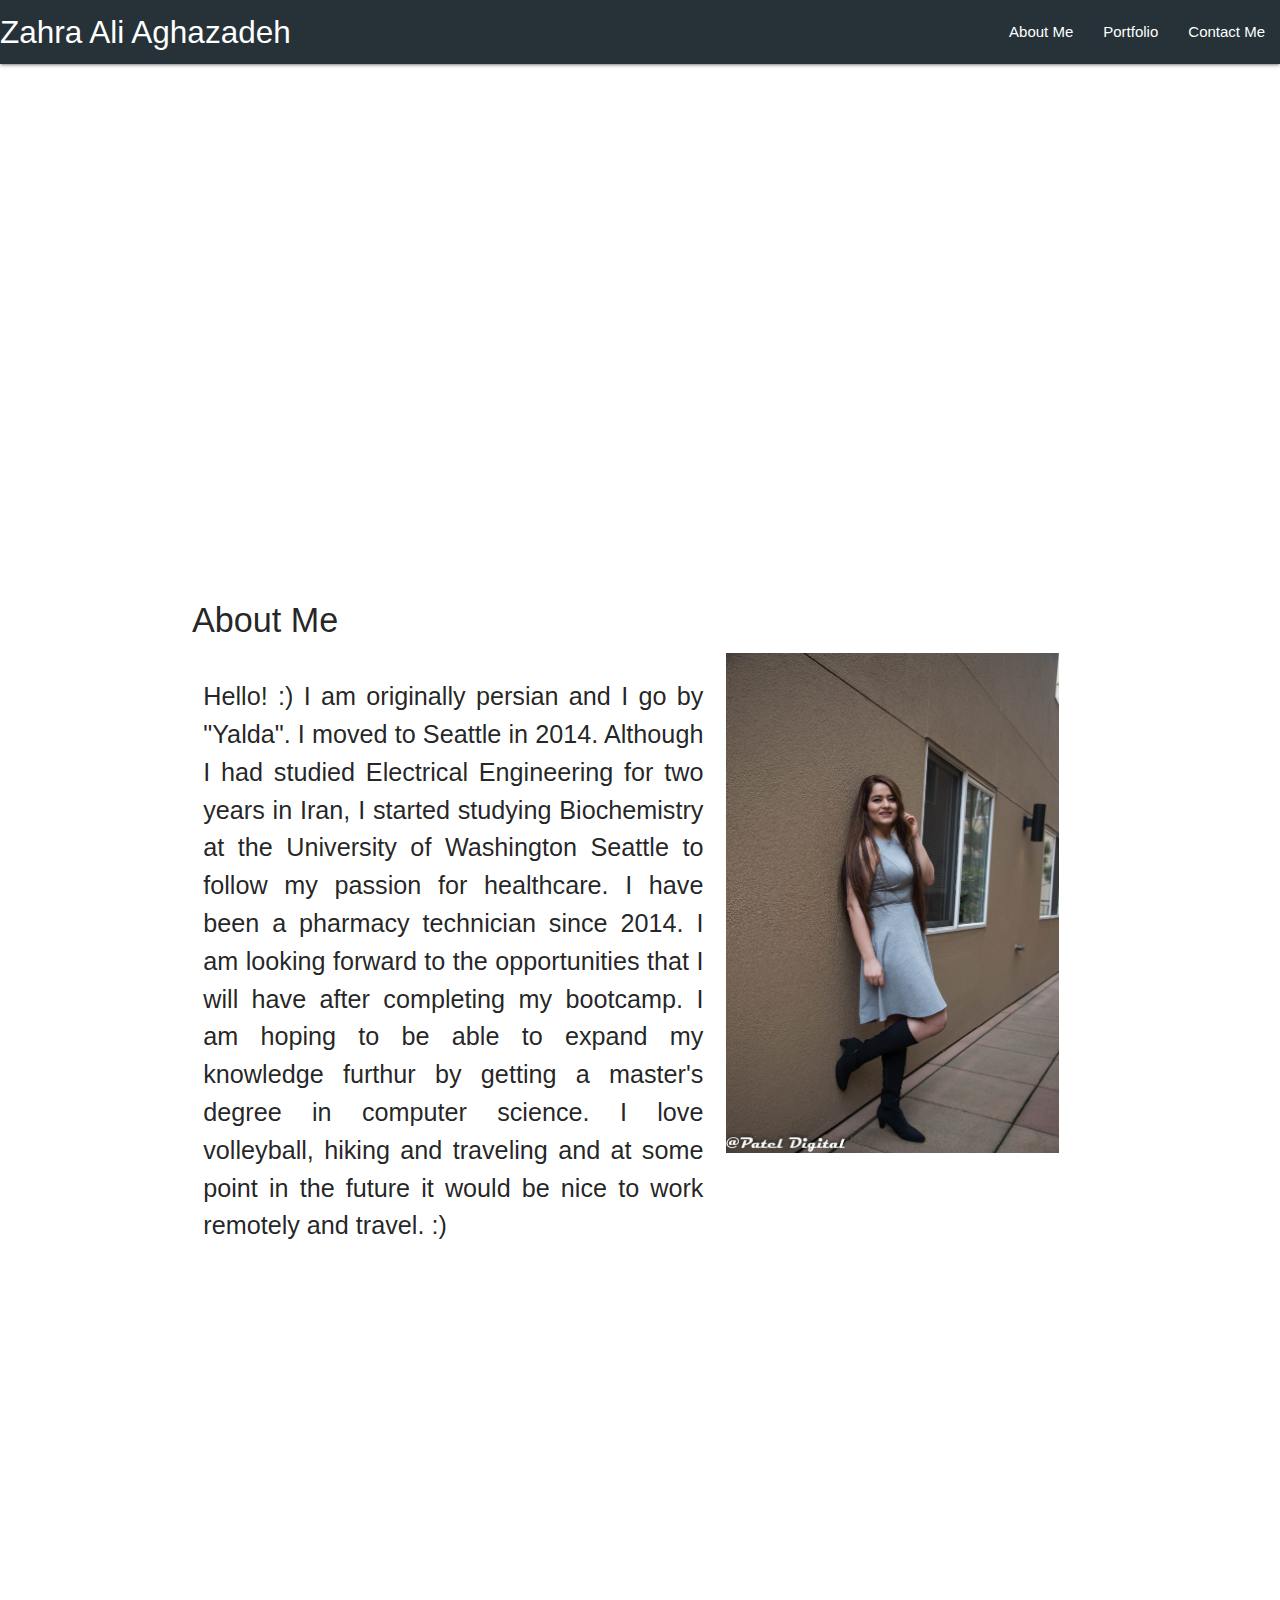
==== index.html @ e3c4264f "made files , used materialize for styling, about me finished" ====
<!DOCTYPE html>
<html lang="en">

<head>
  <meta charset="UTF-8">
  <meta name="viewport" content="width=device-width, initial-scale=1.0">
  <title>Document</title>
  <!-- materialize -->
  <link rel="stylesheet" href="https://cdnjs.cloudflare.com/ajax/libs/materialize/1.0.0/css/materialize.min.css">

  <!-- link css -->
  <link rel="stylesheet" href="style.css">

</head>

<body>
  <!-- navbar -->
  <nav>
    <div class="nav-wrapper navbar">
      <a href="#" class="brand-logo">Zahra Ali Aghazadeh</a>
      <ul id="nav-mobile" class="right hide-on-med-and-down">
        <li><a href="index.html">About Me</a></li>
        <li><a href="portfolio.html">Portfolio</a></li>
        <li><a href="contact.html">Contact Me</a></li>
      </ul>
    </div>
  </nav>





  <!-- Start Parallax  -->
  <div class="parallax-container">
    <div class="parallax"><img src="assets/images/backgroundimage2.png" class="responsive-img" alt="Parallax"></div>
  </div>
  <div class="section white">
    <div class="row container">
      <h4 class="light">About Me</h4>
      <div class="row">
        <div class="col s5 push-s7  ">
          <span class="flow-text"><img id="profilephoto" src="assets/images/profilephoto.jpg" alt=""></span>
        </div>
        <div class="col s7 pull-s5 ">
          <span class="flow-text">
            <p align="justify">
              Hello! :) I am originally persian and I go by "Yalda". I moved to Seattle in 2014. Although I had studied
              Electrical Engineering for two years in Iran, I started studying Biochemistry at the University of
              Washington Seattle to follow my passion for healthcare. I have been a pharmacy technician since 2014. I am
              looking forward to the opportunities that I will have after completing my bootcamp. I am hoping to be able
              to expand my knowledge furthur by getting a master's degree in computer science. I love volleyball, hiking
              and traveling and at some point in the future it would be nice to work remotely and travel. :)
            </p>
          </span>
        </div>

      </div>
    </div>
  </div>
  <div class="parallax-container">
    <div class="parallax"><img src="assets/images/backgroundimage2.png" class="responsive-img" alt="Parallax"></div>
  </div>
  <!-- End Parallax  -->

  <!-- Start Parallax Javascript -->
  <script type="text/javascript">
    $(document).ready(function () {
      $('.parallax').parallax();
    });
  </script>
  <!-- EndParallax Javascript -->













  <!-- link JQuery -->
  <script src="https://ajax.googleapis.com/ajax/libs/jquery/3.4.1/jquery.min.js"></script>
  <!-- link js -->
  <script src="script.js"></script>

</body>

</html>
---- style.css ----
.navbar{
    background-color:#263238;
}

#profilephoto{
    height: 500px;
    
}

body{
    /* background-color:#000000 ; */
    background-image: url(https://images.unsplash.com/photo-1541450711770-551bbd9ab9d6?ixlib=rb-1.2.1&ixid=eyJhcHBfaWQiOjEyMDd9&auto=format&fit=crop&w=800&q=60);
}
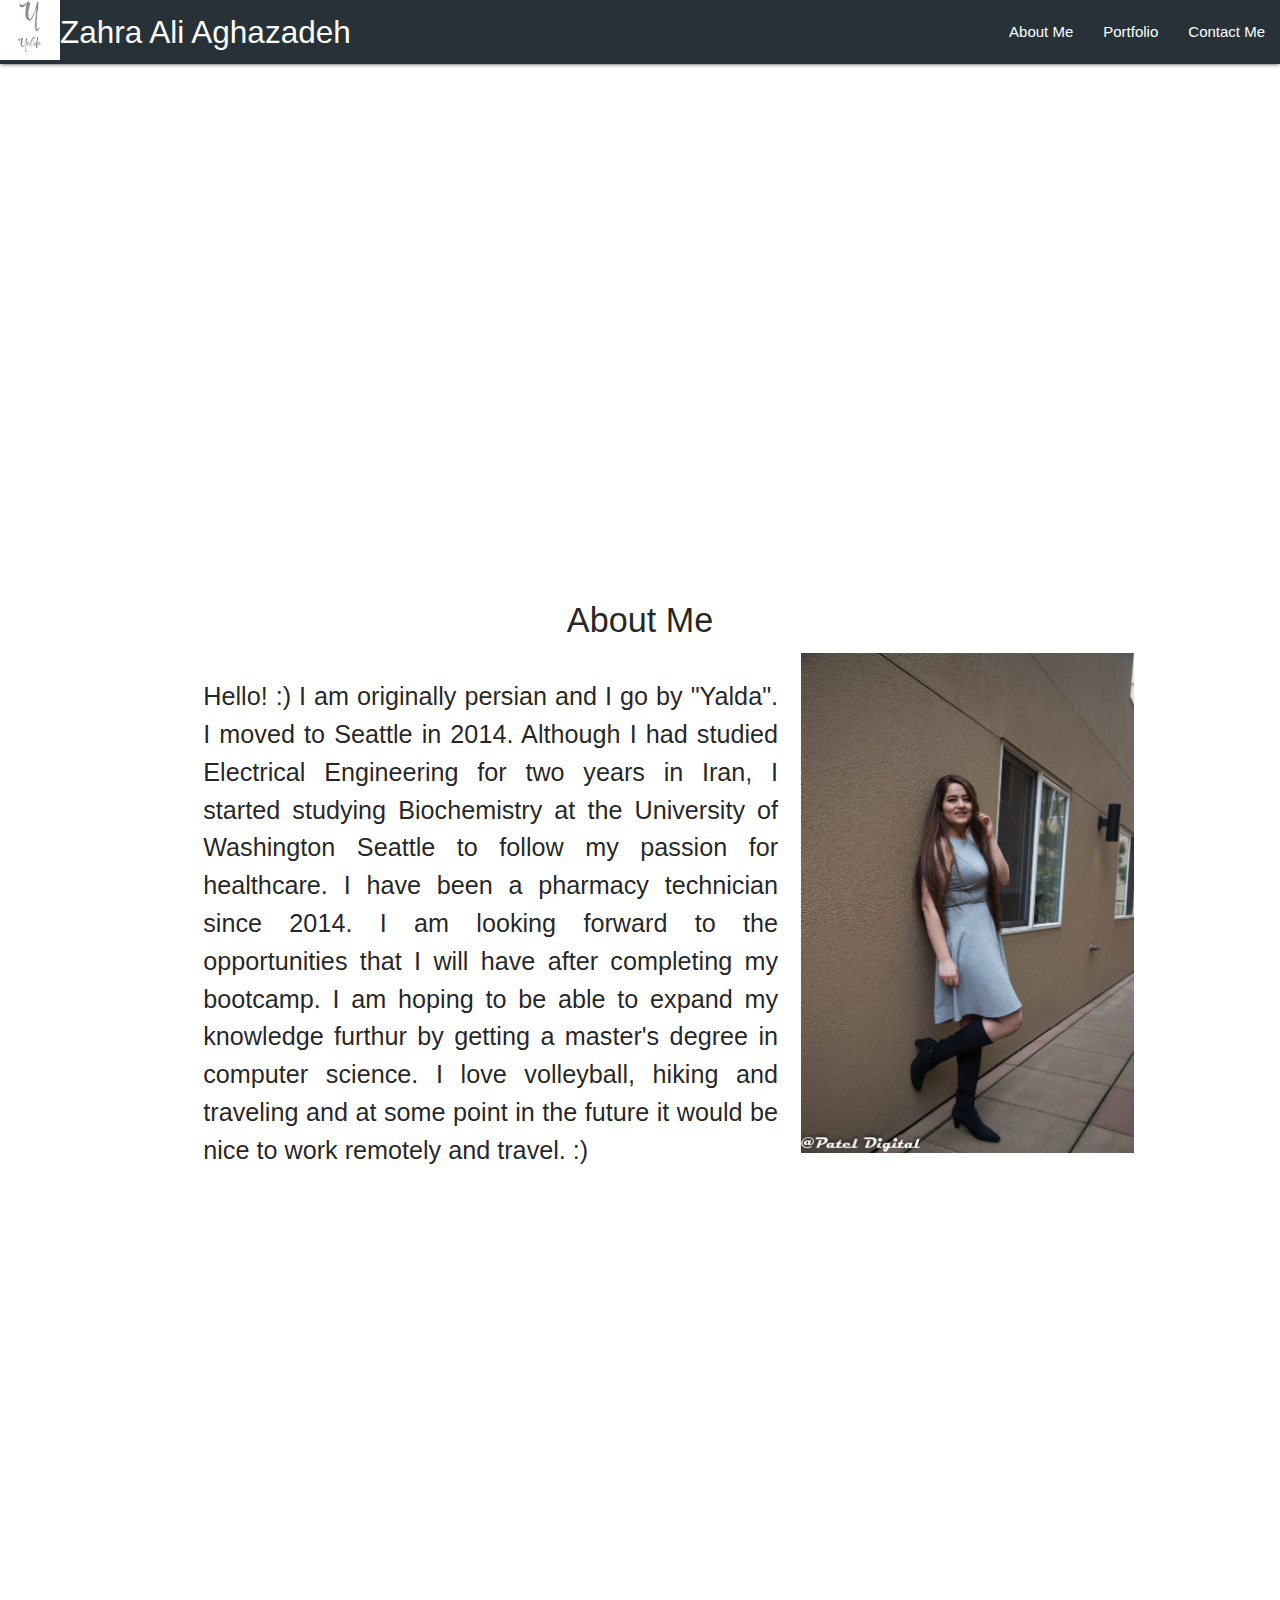
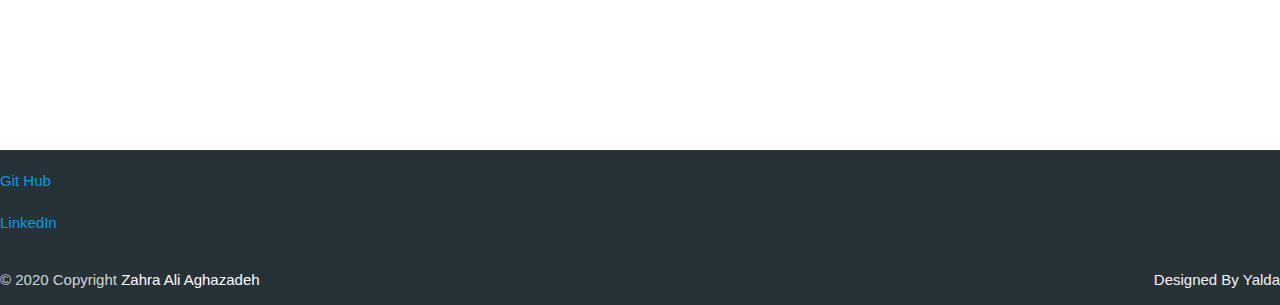
==== commit 0570548f: "fixed column bug in about me removed pull/push, fixed footer github n linked in" ====
--- a/index.html
+++ b/index.html
@@ -17,7 +17,9 @@
   <!-- navbar -->
   <nav>
     <div class="nav-wrapper navbar">
+      <img class="logo" src="assets/images/logo2.png" alt="">
       <a href="#" class="brand-logo">Zahra Ali Aghazadeh</a>
+
       <ul id="nav-mobile" class="right hide-on-med-and-down">
         <li><a href="index.html">About Me</a></li>
         <li><a href="portfolio.html">Portfolio</a></li>
@@ -36,12 +38,9 @@
   </div>
   <div class="section white">
     <div class="row container">
-      <h4 class="light">About Me</h4>
-      <div class="row">
-        <div class="col s5 push-s7  ">
-          <span class="flow-text"><img id="profilephoto" src="assets/images/profilephoto.jpg" alt=""></span>
-        </div>
-        <div class="col s7 pull-s5 ">
+      <h4 class="light center-align">About Me</h4>
+      <div class="row center-align">
+        <div class="col s12 m6 l8 ">
           <span class="flow-text">
             <p align="justify">
               Hello! :) I am originally persian and I go by "Yalda". I moved to Seattle in 2014. Although I had studied
@@ -52,6 +51,9 @@
               and traveling and at some point in the future it would be nice to work remotely and travel. :)
             </p>
           </span>
+        </div>
+        <div class="col s12 m6 l4 ">
+          <span class="flow-text"><img id="profilephoto" src="assets/images/profilephoto.jpg" alt=""></span>
         </div>
 
       </div>
@@ -72,7 +74,22 @@
 
 
 
+  <footer class="page-footer">
+    <div class="row">
+      <a href="https://github.com/zahraaliaghazadeh">Git Hub</a>
+    </div>
 
+    <div class="row">
+      <a href="www.linkedin.com/in/yalda-aghazade">LinkedIn</a>
+    </div>
+    <div class="footer-copyright">
+      <div class="col l6 m6 s12">&copy; 2020 Copyright <a class="white-text text-lighten-4" href=""
+          target="_blank">Zahra Ali Aghazadeh</a></div>
+
+      <div class="col l6 m6 s12"><a class="grey-text text-lighten-4 right" href="" target="_blank">Designed By Yalda</a>
+      </div>
+    </div>
+  </footer>
 
 
 
--- a/style.css
+++ b/style.css
@@ -10,4 +10,13 @@
 body{
     /* background-color:#000000 ; */
     background-image: url(https://images.unsplash.com/photo-1541450711770-551bbd9ab9d6?ixlib=rb-1.2.1&ixid=eyJhcHBfaWQiOjEyMDd9&auto=format&fit=crop&w=800&q=60);
+}
+
+.page-footer{
+    background-color:#263238;
+}
+
+.logo{
+    height: 60px;
+    width: 60px;
 }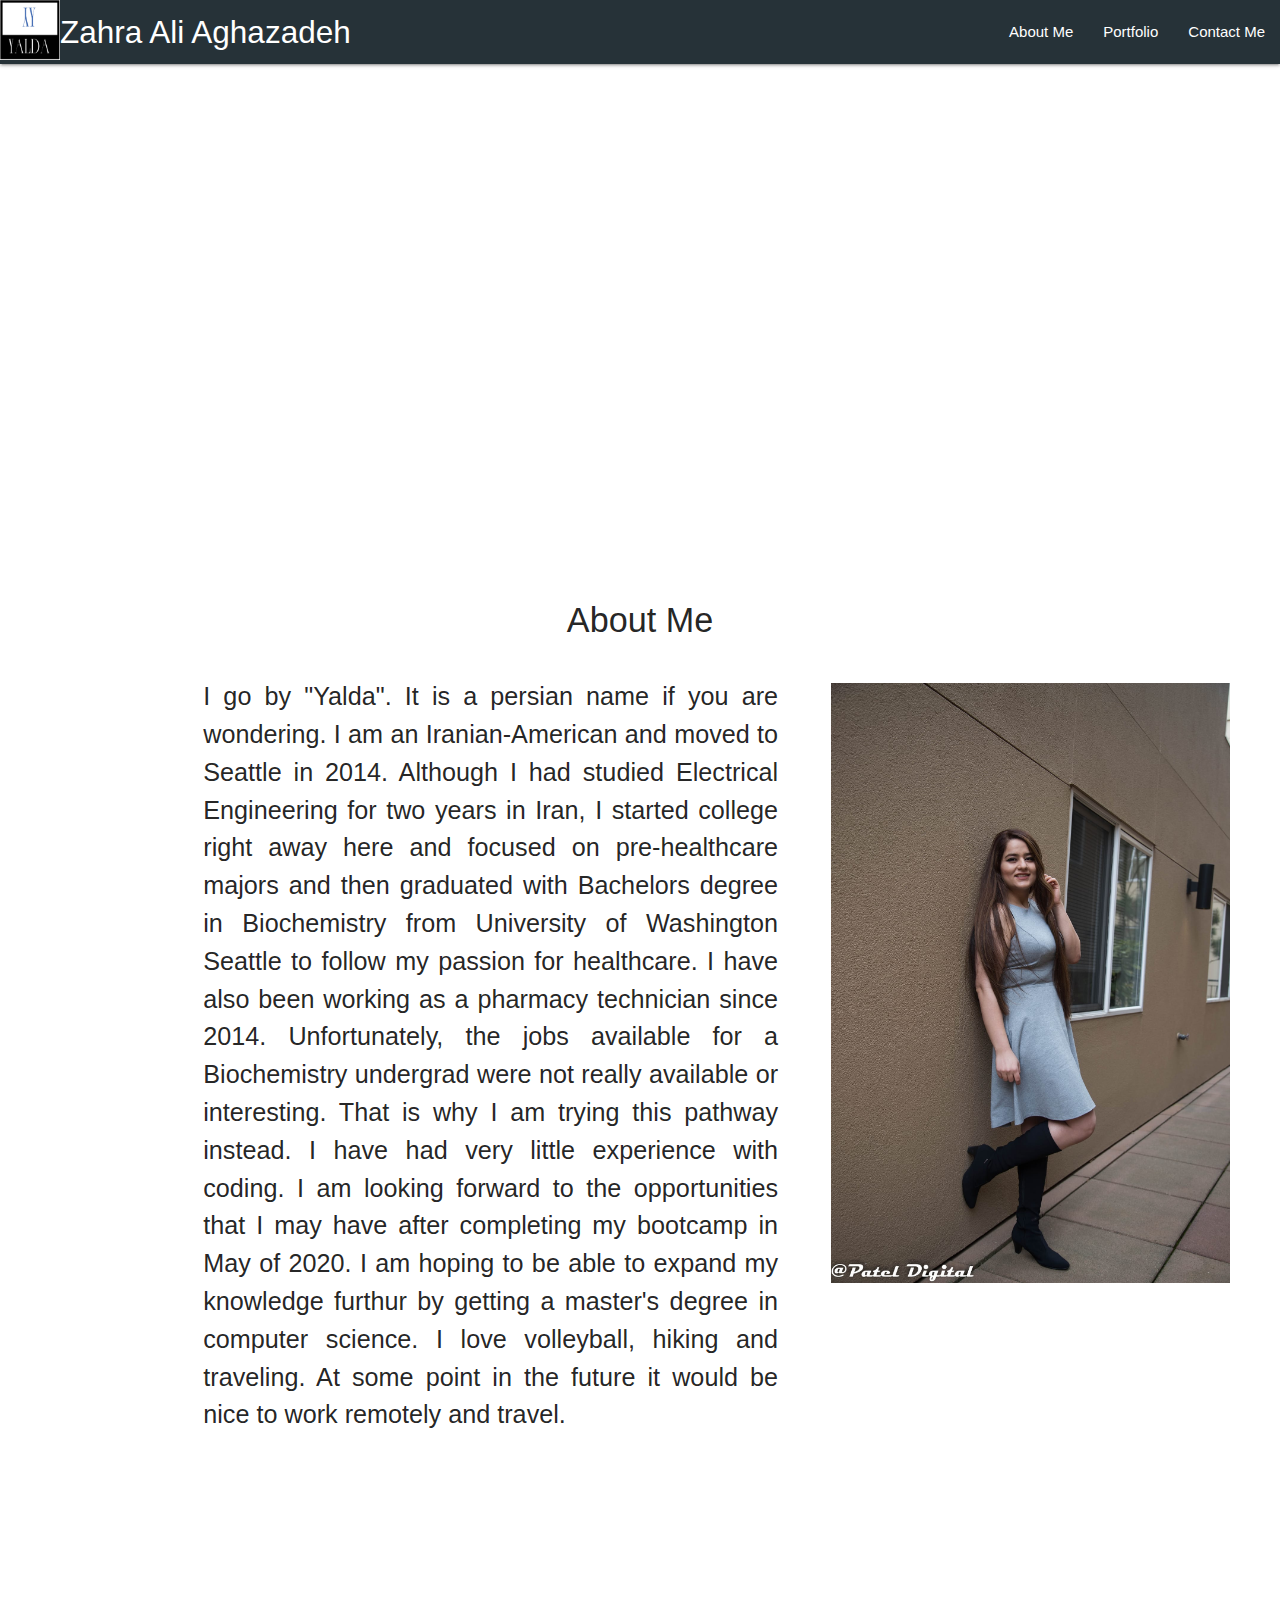
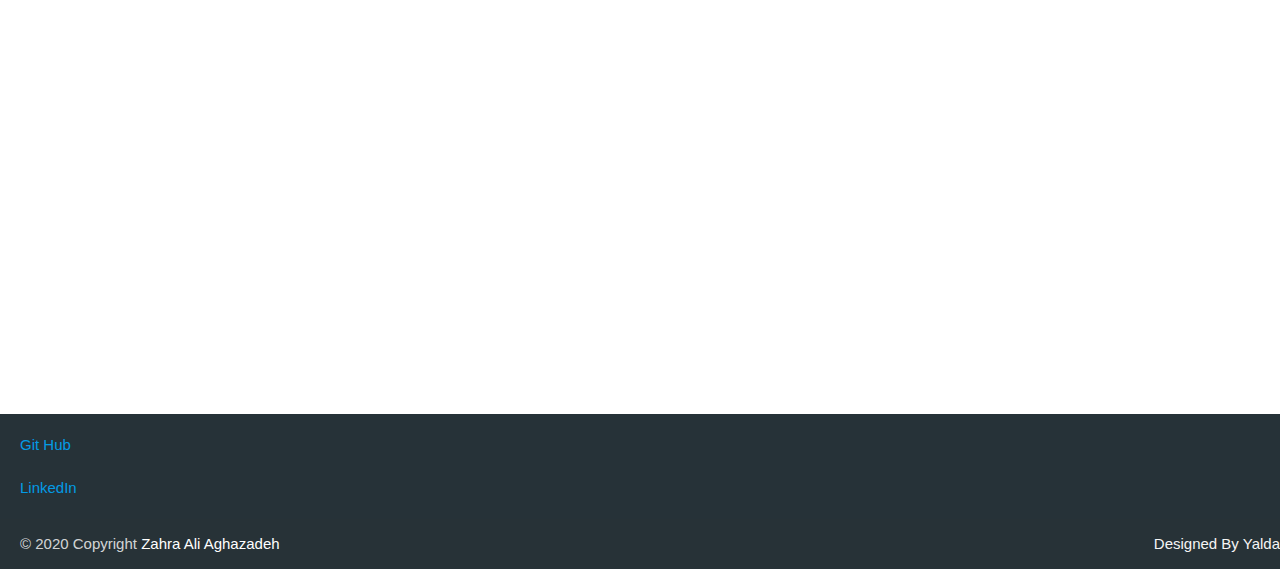
==== commit fc2abb85: "added contact me text inputs and edited footer margins" ====
--- a/index.html
+++ b/index.html
@@ -17,7 +17,7 @@
   <!-- navbar -->
   <nav>
     <div class="nav-wrapper navbar">
-      <img class="logo" src="assets/images/logo2.png" alt="">
+      <img class="logo" src="assets/images/logo1.png" alt="">
       <a href="#" class="brand-logo">Zahra Ali Aghazadeh</a>
 
       <ul id="nav-mobile" class="right hide-on-med-and-down">
@@ -43,12 +43,10 @@
         <div class="col s12 m6 l8 ">
           <span class="flow-text">
             <p align="justify">
-              Hello! :) I am originally persian and I go by "Yalda". I moved to Seattle in 2014. Although I had studied
-              Electrical Engineering for two years in Iran, I started studying Biochemistry at the University of
-              Washington Seattle to follow my passion for healthcare. I have been a pharmacy technician since 2014. I am
-              looking forward to the opportunities that I will have after completing my bootcamp. I am hoping to be able
-              to expand my knowledge furthur by getting a master's degree in computer science. I love volleyball, hiking
-              and traveling and at some point in the future it would be nice to work remotely and travel. :)
+              I go by "Yalda". It is a persian name if you are wondering. I am an Iranian-American and moved to Seattle in 2014. Although I had studied Electrical Engineering for two years in Iran, I started college right away here and focused on pre-healthcare majors and then graduated with Bachelors degree in Biochemistry from University of Washington Seattle to follow my passion for healthcare. I have also been working as a pharmacy technician since 2014. Unfortunately, the jobs available for a Biochemistry undergrad were not really available or interesting. That is why I am trying this pathway instead.
+              I have had very little experience with coding. I am looking forward to the opportunities that I may have after completing my bootcamp in May of 2020. I am hoping to be able
+              to expand my knowledge furthur by getting a master's degree in computer science. 
+              I love volleyball, hiking and traveling. At some point in the future it would be nice to work remotely and travel.
             </p>
           </span>
         </div>
@@ -76,17 +74,17 @@
 
   <footer class="page-footer">
     <div class="row">
-      <a href="https://github.com/zahraaliaghazadeh">Git Hub</a>
+      <a class="footertext" href="https://github.com/zahraaliaghazadeh">Git Hub</a>
     </div>
 
     <div class="row">
-      <a href="www.linkedin.com/in/yalda-aghazade">LinkedIn</a>
+      <a class="footertext" href="www.linkedin.com/in/yalda-aghazade">LinkedIn</a>
     </div>
     <div class="footer-copyright">
-      <div class="col l6 m6 s12">&copy; 2020 Copyright <a class="white-text text-lighten-4" href=""
+      <div class="col l6 m6 s12 footertext">&copy; 2020 Copyright <a class="white-text text-lighten-4" href=""
           target="_blank">Zahra Ali Aghazadeh</a></div>
 
-      <div class="col l6 m6 s12"><a class="grey-text text-lighten-4 right" href="" target="_blank">Designed By Yalda</a>
+      <div class="col l6 m6 s12 footertext"><a class="grey-text text-lighten-4 right" href="" target="_blank">Designed By Yalda</a>
       </div>
     </div>
   </footer>
--- a/style.css
+++ b/style.css
@@ -3,7 +3,9 @@
 }
 
 #profilephoto{
-    height: 500px;
+    height: 600px;
+    margin: 30px;
+
     
 }
 
@@ -19,4 +21,9 @@
 .logo{
     height: 60px;
     width: 60px;
+}
+
+
+.footertext{
+    margin-left: 20px;
 }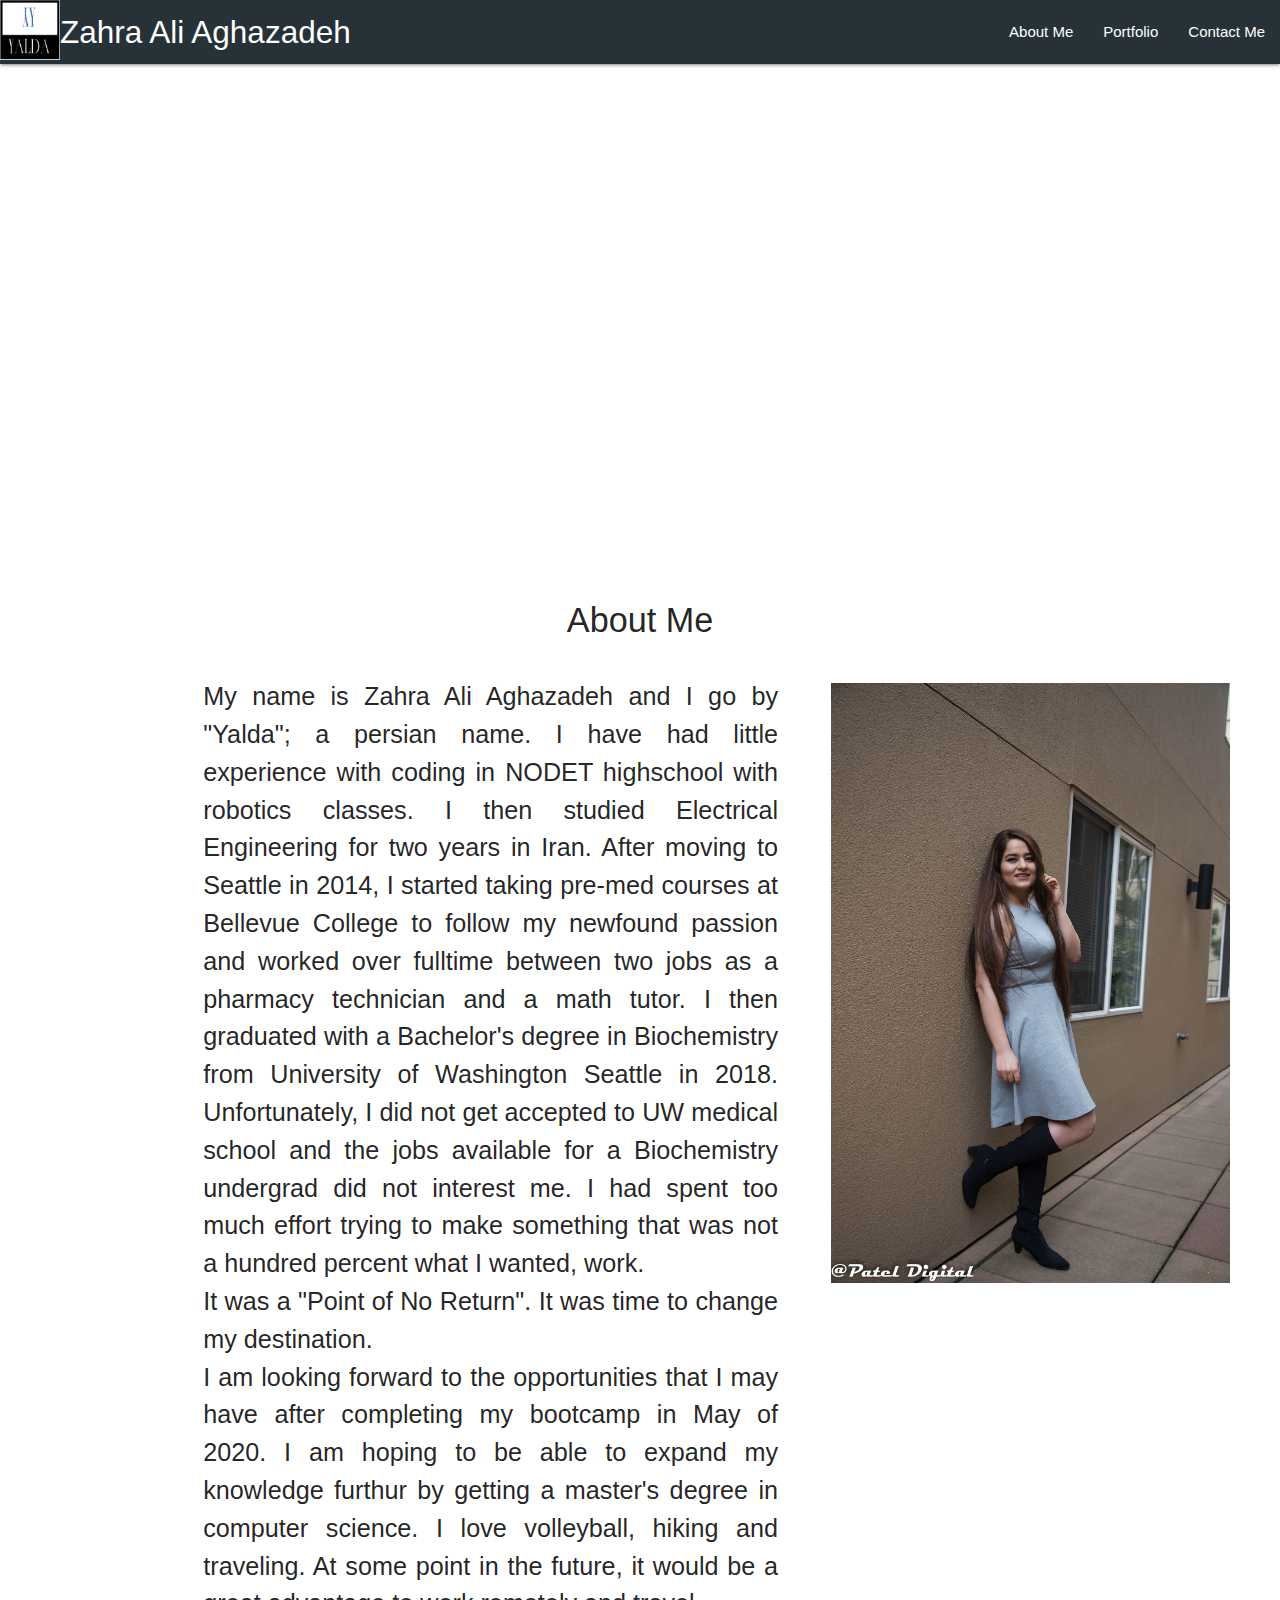
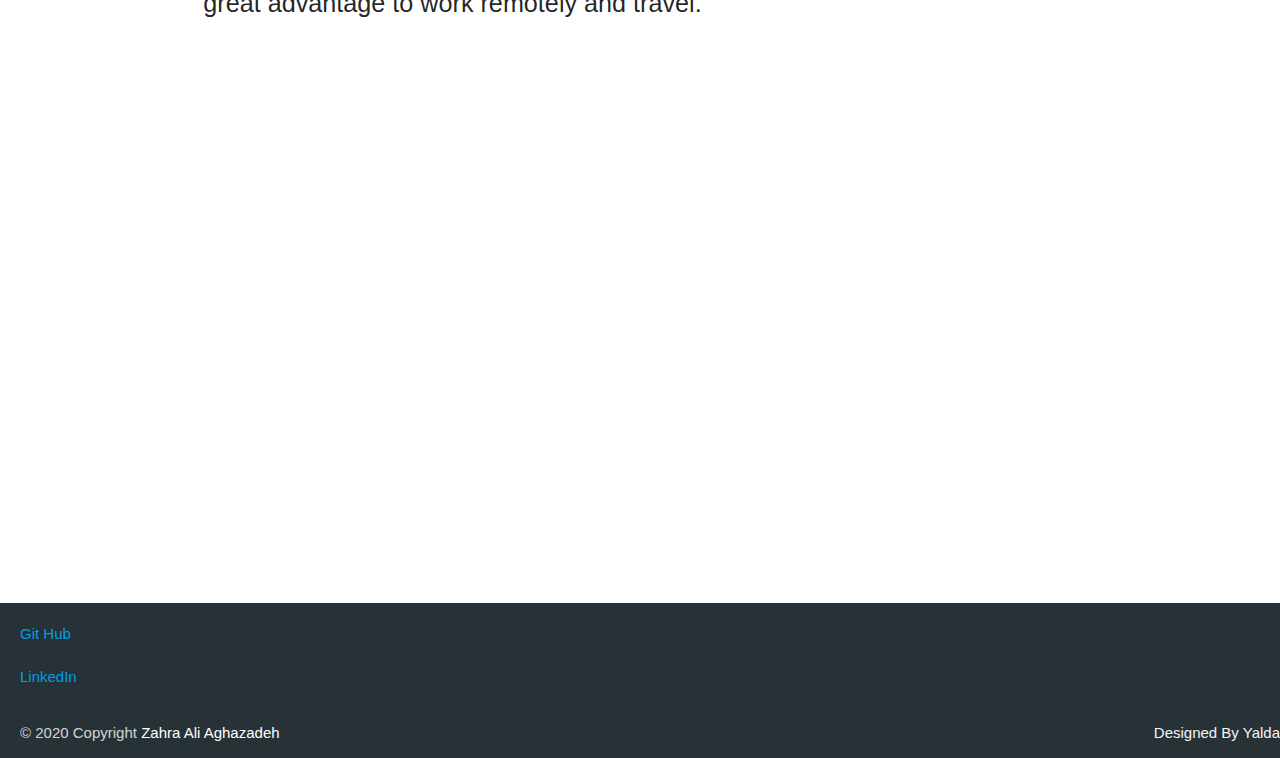
==== commit 3c2de2d8: "changed my about me paragraph and updated readme, tried to fix the screen size change in about me bu" ====
--- a/index.html
+++ b/index.html
@@ -36,21 +36,20 @@
   <div class="parallax-container">
     <div class="parallax"><img src="assets/images/backgroundimage2.png" class="responsive-img" alt="Parallax"></div>
   </div>
-  <div class="section white">
-    <div class="row container">
+  <div class="section white center-align">
+    <div class="row container center-align">
       <h4 class="light center-align">About Me</h4>
       <div class="row center-align">
-        <div class="col s12 m6 l8 ">
+        <div class="col s12 m6 l8">
           <span class="flow-text">
             <p align="justify">
-              I go by "Yalda". It is a persian name if you are wondering. I am an Iranian-American and moved to Seattle in 2014. Although I had studied Electrical Engineering for two years in Iran, I started college right away here and focused on pre-healthcare majors and then graduated with Bachelors degree in Biochemistry from University of Washington Seattle to follow my passion for healthcare. I have also been working as a pharmacy technician since 2014. Unfortunately, the jobs available for a Biochemistry undergrad were not really available or interesting. That is why I am trying this pathway instead.
-              I have had very little experience with coding. I am looking forward to the opportunities that I may have after completing my bootcamp in May of 2020. I am hoping to be able
-              to expand my knowledge furthur by getting a master's degree in computer science. 
-              I love volleyball, hiking and traveling. At some point in the future it would be nice to work remotely and travel.
+              My name is Zahra Ali Aghazadeh and I go by "Yalda"; a persian name. I have had little experience with coding in NODET highschool with robotics classes. I then studied Electrical Engineering for two years in Iran. After moving to Seattle in 2014, I started taking pre-med courses at Bellevue College to follow my newfound passion and worked over fulltime between two jobs as a pharmacy technician and a math tutor. I then graduated with a Bachelor's degree in Biochemistry from University of Washington Seattle in 2018. Unfortunately, I did not get accepted to UW medical school and the jobs available for a Biochemistry undergrad did not interest me. I had spent too much effort trying to make something that was not a hundred percent what I wanted, work.<br> It was a "Point of No Return". It was time to change my destination. <br>
+              I am looking forward to the opportunities that I may have after completing my bootcamp in May of 2020. I am hoping to be able to expand my knowledge furthur by getting a master's degree in computer science. 
+              I love volleyball, hiking and traveling. At some point in the future, it would be a great advantage to work remotely and travel. 
             </p>
           </span>
         </div>
-        <div class="col s12 m6 l4 ">
+        <div class="col s12 m6 l4">
           <span class="flow-text"><img id="profilephoto" src="assets/images/profilephoto.jpg" alt=""></span>
         </div>
 
--- a/style.css
+++ b/style.css
@@ -26,4 +26,8 @@
 
 .footertext{
     margin-left: 20px;
+}
+
+.brand-logo{
+    position: absolute;
 }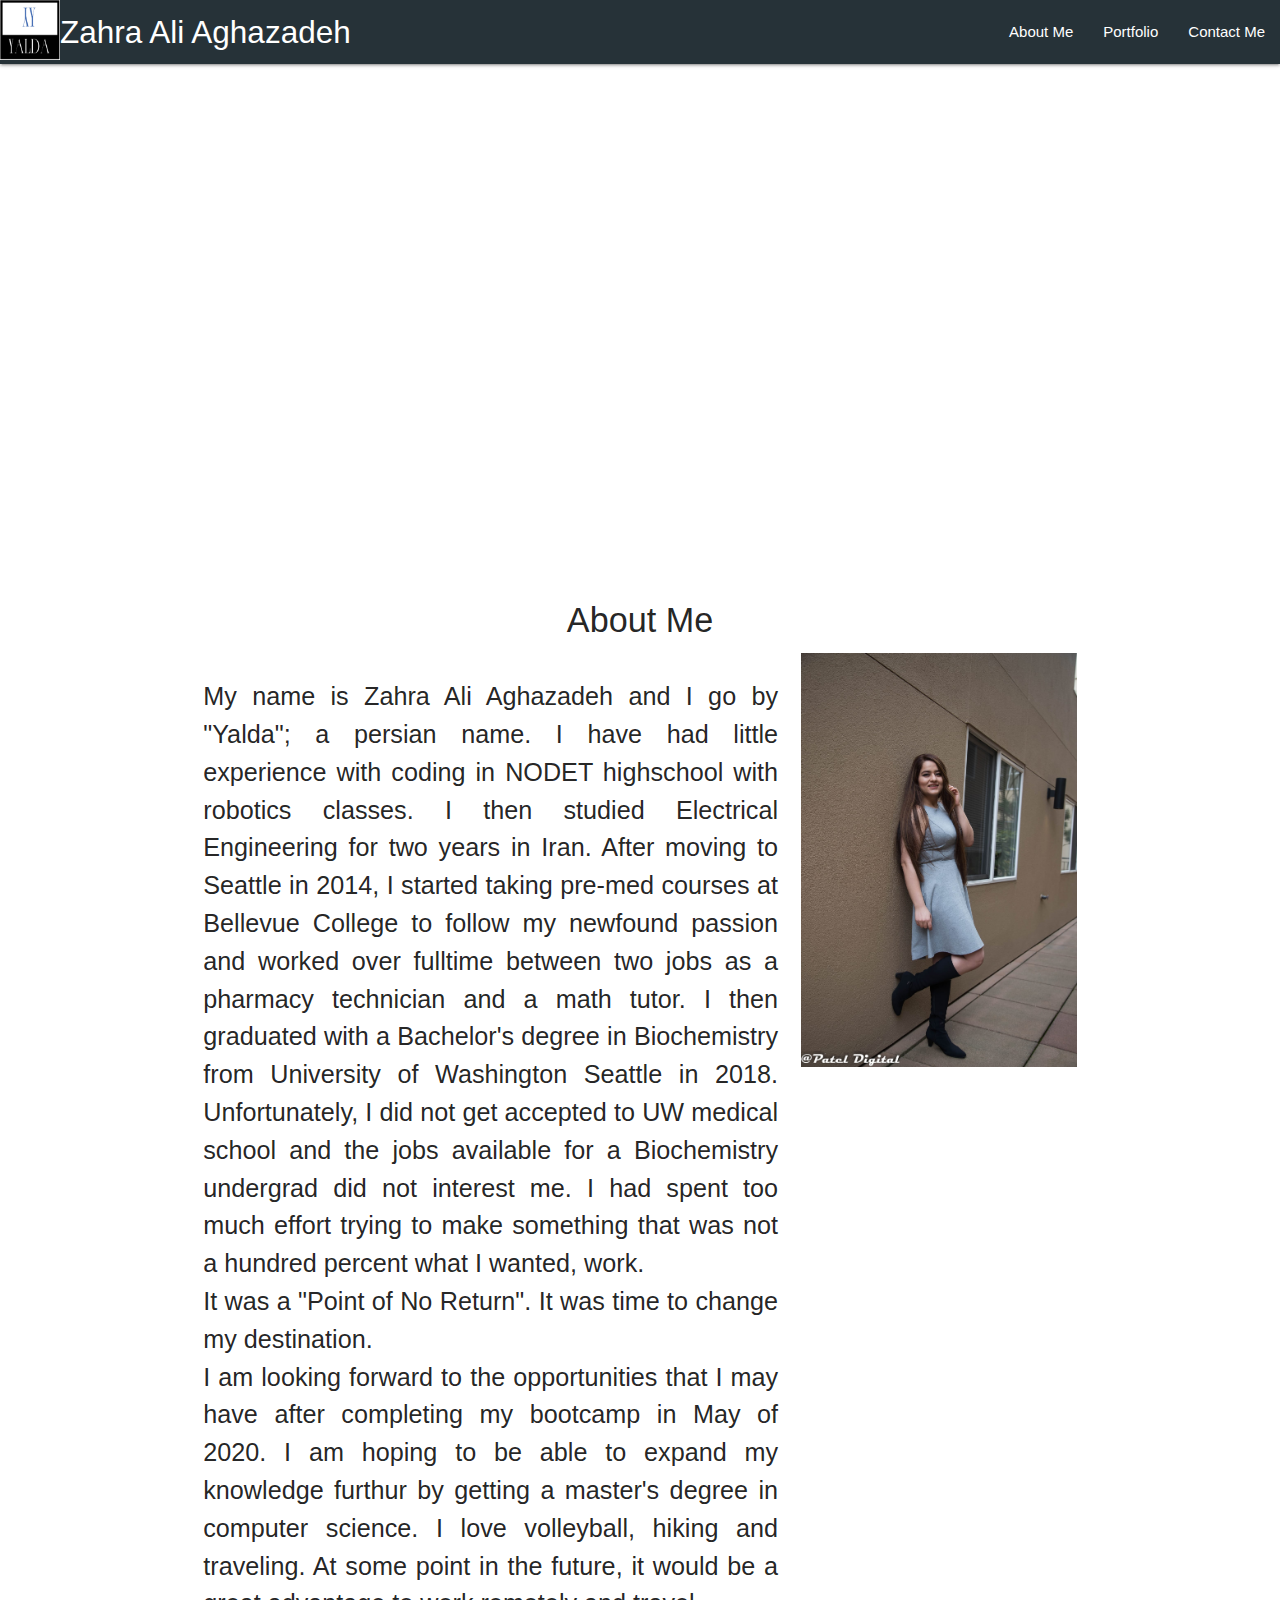
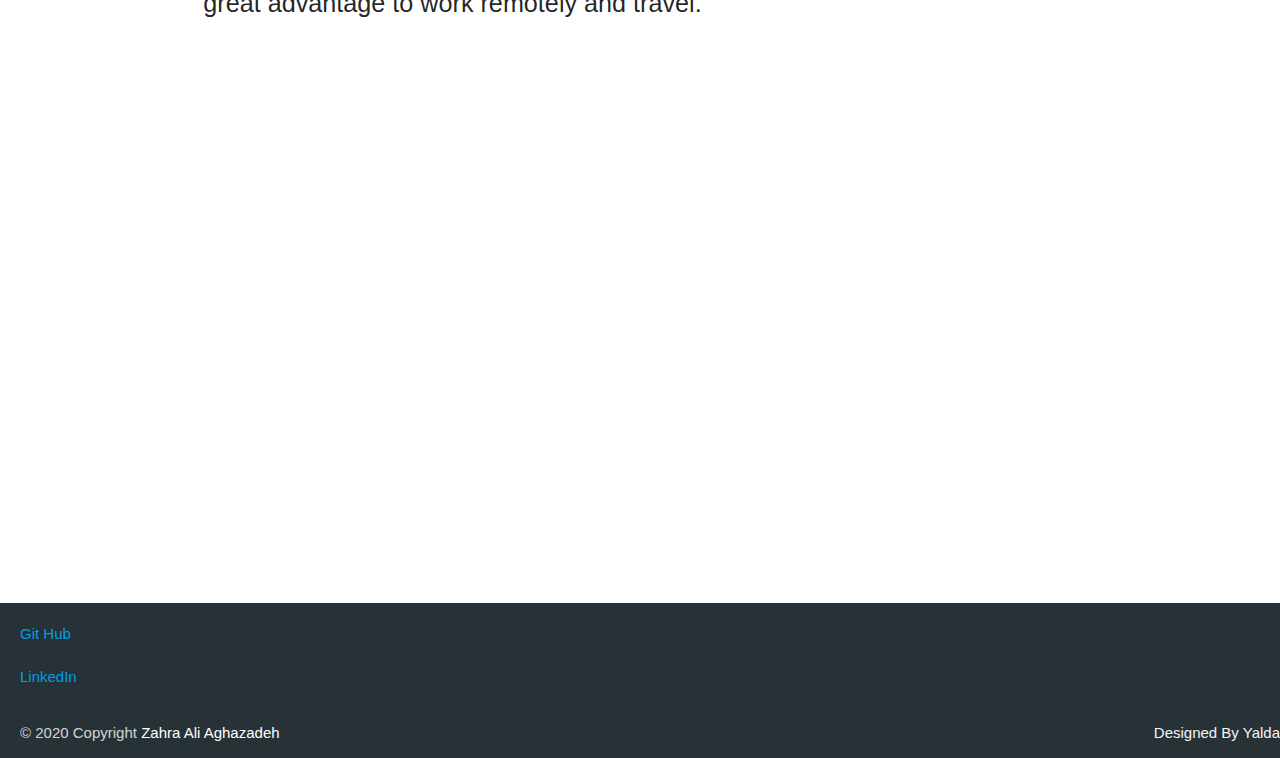
==== commit 66b82926: "moved the jQuery link above parallax js" ====
--- a/index.html
+++ b/index.html
@@ -61,6 +61,9 @@
   </div>
   <!-- End Parallax  -->
 
+  <!-- link JQuery -->
+  <script src="https://ajax.googleapis.com/ajax/libs/jquery/3.4.1/jquery.min.js"></script>
+
   <!-- Start Parallax Javascript -->
   <script type="text/javascript">
     $(document).ready(function () {
@@ -96,8 +99,7 @@
 
 
 
-  <!-- link JQuery -->
-  <script src="https://ajax.googleapis.com/ajax/libs/jquery/3.4.1/jquery.min.js"></script>
+
   <!-- link js -->
   <script src="script.js"></script>
 
--- a/style.css
+++ b/style.css
@@ -3,8 +3,9 @@
 }
 
 #profilephoto{
-    height: 600px;
-    margin: 30px;
+    /* height: 600px;
+    margin: 30px; */
+    width: 100%;
 
     
 }
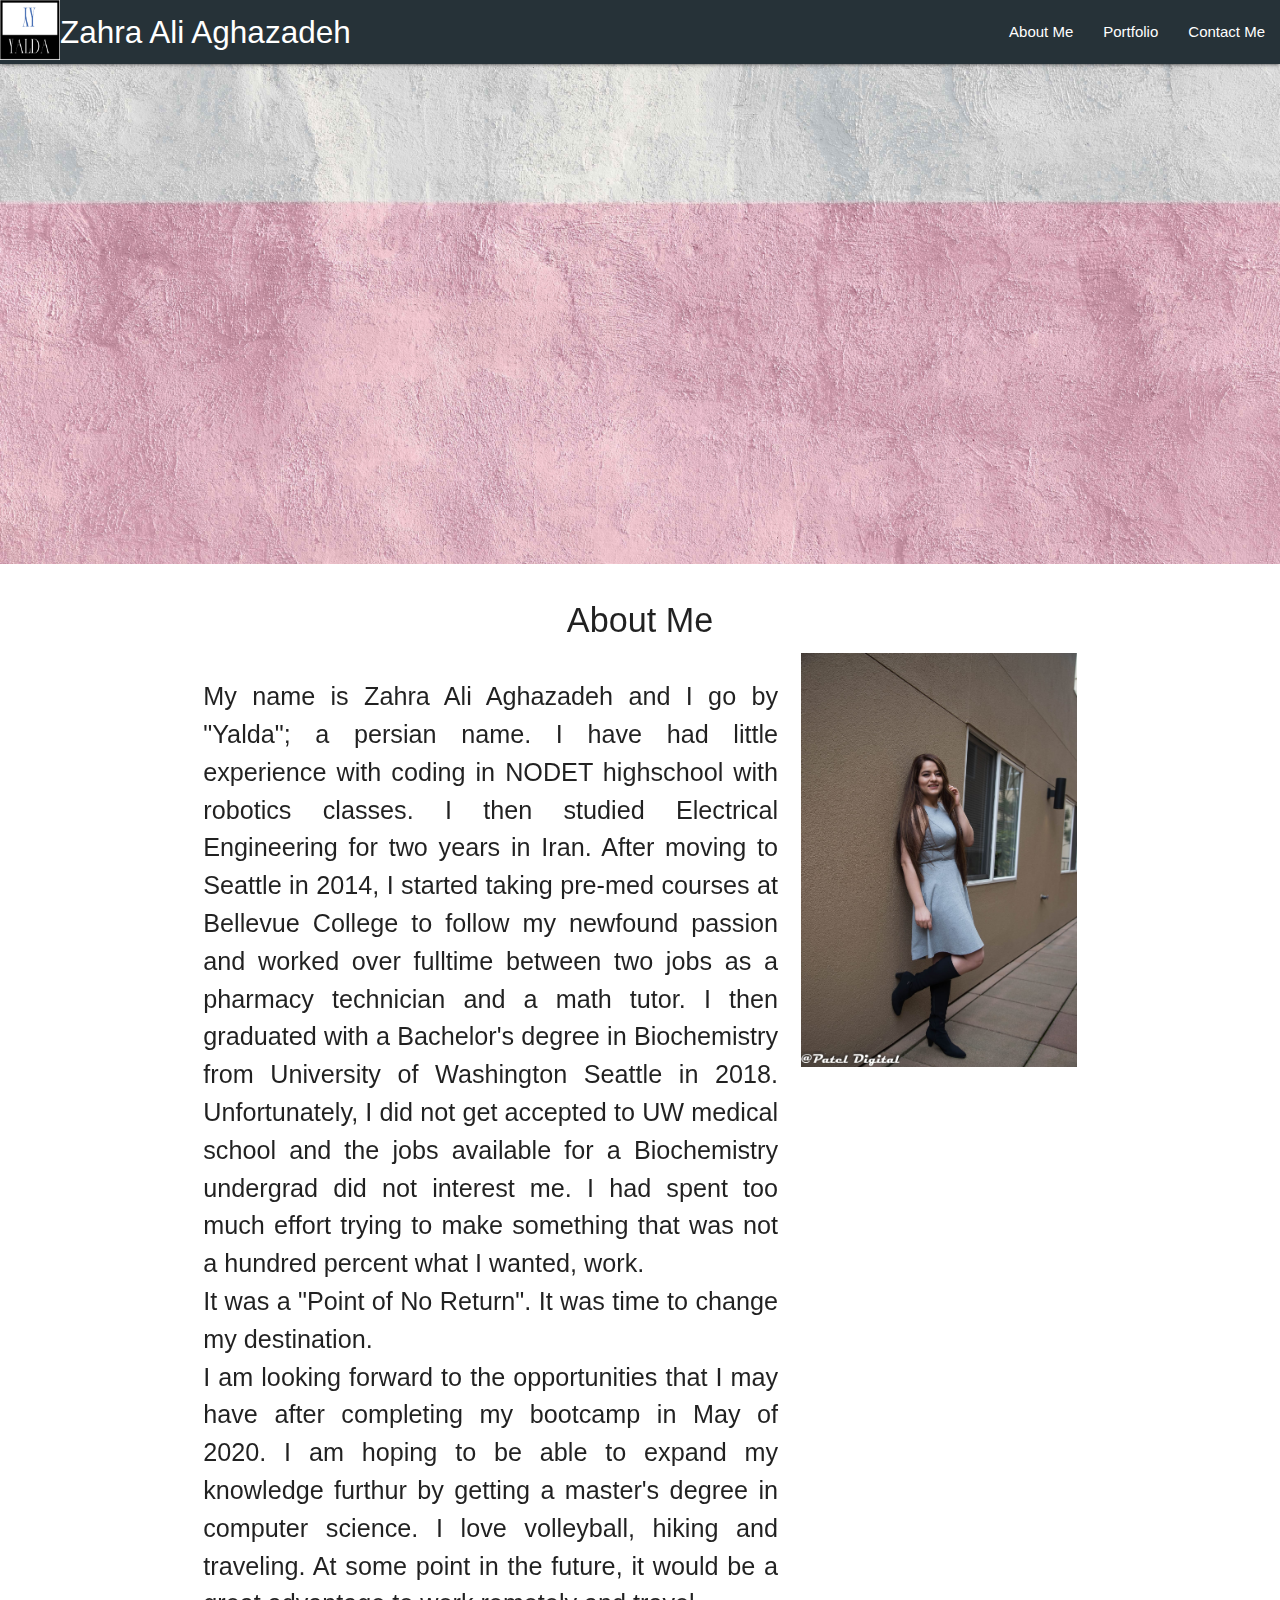
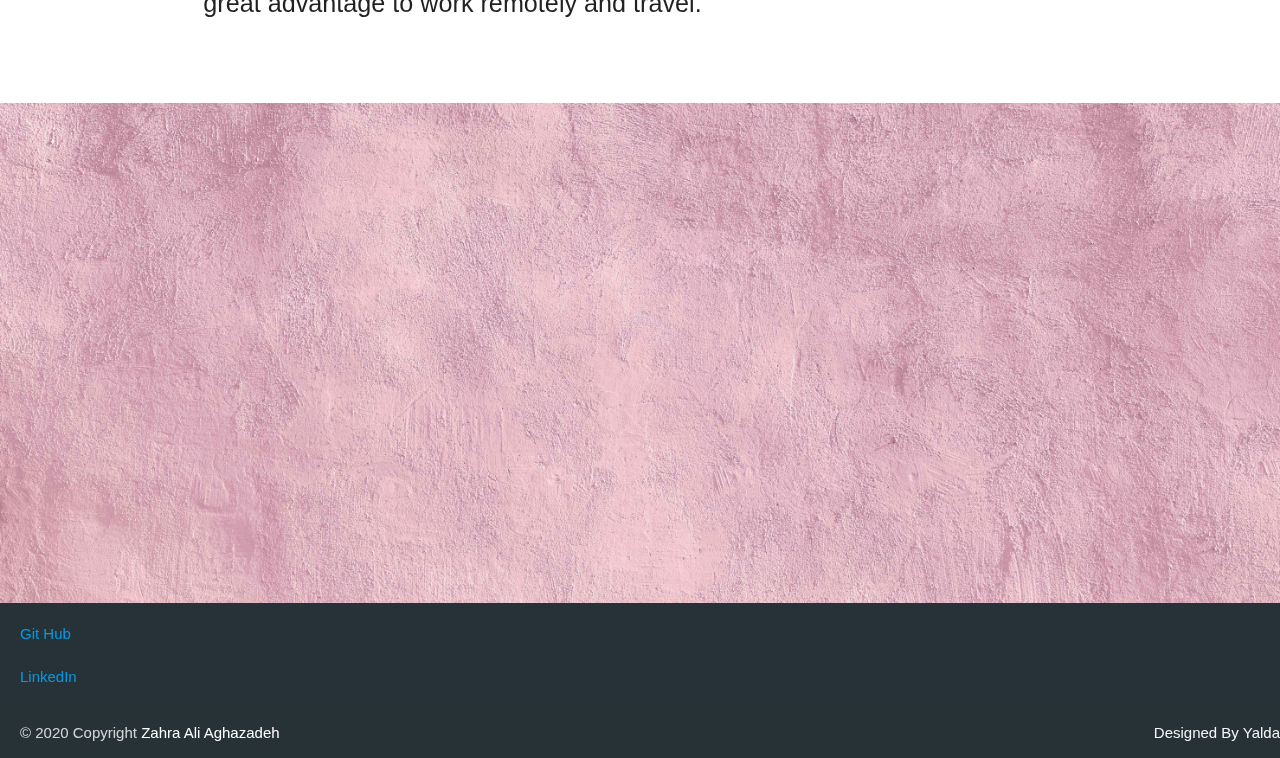
==== commit 21712e1f: "fixed parallax effect bug" ====
--- a/index.html
+++ b/index.html
@@ -4,7 +4,7 @@
 <head>
   <meta charset="UTF-8">
   <meta name="viewport" content="width=device-width, initial-scale=1.0">
-  <title>Document</title>
+  <title>Zahra-AliAghazadeh</title>
   <!-- materialize -->
   <link rel="stylesheet" href="https://cdnjs.cloudflare.com/ajax/libs/materialize/1.0.0/css/materialize.min.css">
 
@@ -34,7 +34,7 @@
 
   <!-- Start Parallax  -->
   <div class="parallax-container">
-    <div class="parallax"><img src="assets/images/backgroundimage2.png" class="responsive-img" alt="Parallax"></div>
+    <div class="parallax"><img src="assets/images/backgroundimage3.jpg" class="responsive-img" alt="Parallax"></div>
   </div>
   <div class="section white center-align">
     <div class="row container center-align">
@@ -57,7 +57,7 @@
     </div>
   </div>
   <div class="parallax-container">
-    <div class="parallax"><img src="assets/images/backgroundimage2.png" class="responsive-img" alt="Parallax"></div>
+    <div class="parallax"><img src="assets/images/backgroundimage3.jpg" class="responsive-img" alt="Parallax"></div>
   </div>
   <!-- End Parallax  -->
 
@@ -98,7 +98,8 @@
 
 
 
-
+<!-- Materiliza js -->
+<script src="https://cdnjs.cloudflare.com/ajax/libs/materialize/1.0.0/js/materialize.min.js"></script>
 
   <!-- link js -->
   <script src="script.js"></script>
--- a/style.css
+++ b/style.css
@@ -12,7 +12,7 @@
 
 body{
     /* background-color:#000000 ; */
-    background-image: url(https://images.unsplash.com/photo-1541450711770-551bbd9ab9d6?ixlib=rb-1.2.1&ixid=eyJhcHBfaWQiOjEyMDd9&auto=format&fit=crop&w=800&q=60);
+    /* background-image: url(https://images.unsplash.com/photo-1541450711770-551bbd9ab9d6?ixlib=rb-1.2.1&ixid=eyJhcHBfaWQiOjEyMDd9&auto=format&fit=crop&w=800&q=60); */
 }
 
 .page-footer{
@@ -31,4 +31,6 @@
 
 .brand-logo{
     position: absolute;
+    font-size: 1.5rem;
+
 }